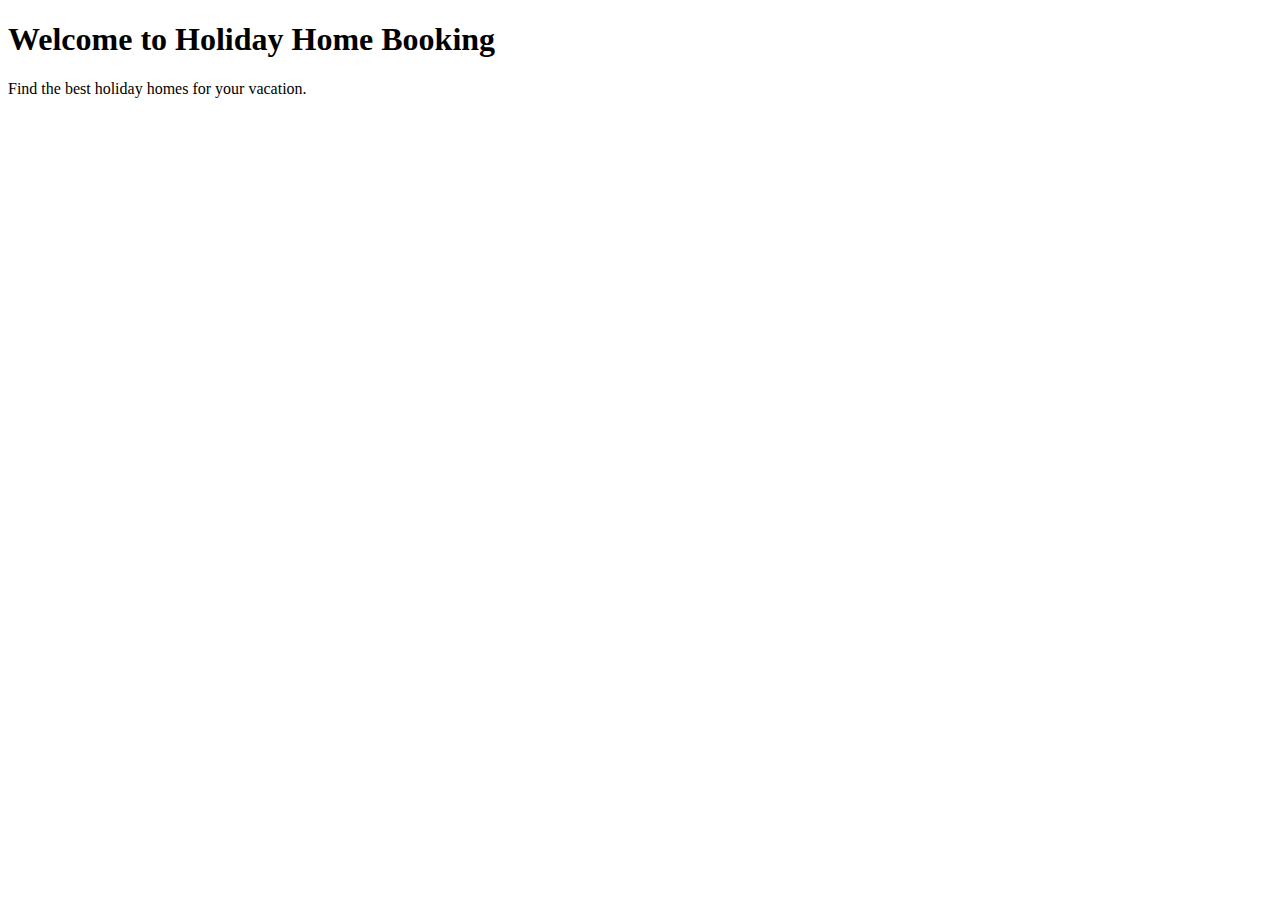
==== index.html @ cfac9121 "Initial project setup with HTML, CSS, and JavaScript files" ====
<!DOCTYPE html>
<html lang="en">
<head>
    <meta charset="UTF-8">
    <meta name="viewport" content="width=device-width, initial-scale=1.0">
    <title>Holiday Home Booking</title>
    <link rel="stylesheet" href="styles.css">
</head>
<body>
    <header>
        <h1>Welcome to Holiday Home Booking</h1>
    </header>
    <main>
        <p>Find the best holiday homes for your vacation.</p>
    </main>
    <script src="script.js"></script>
</body>
</html>
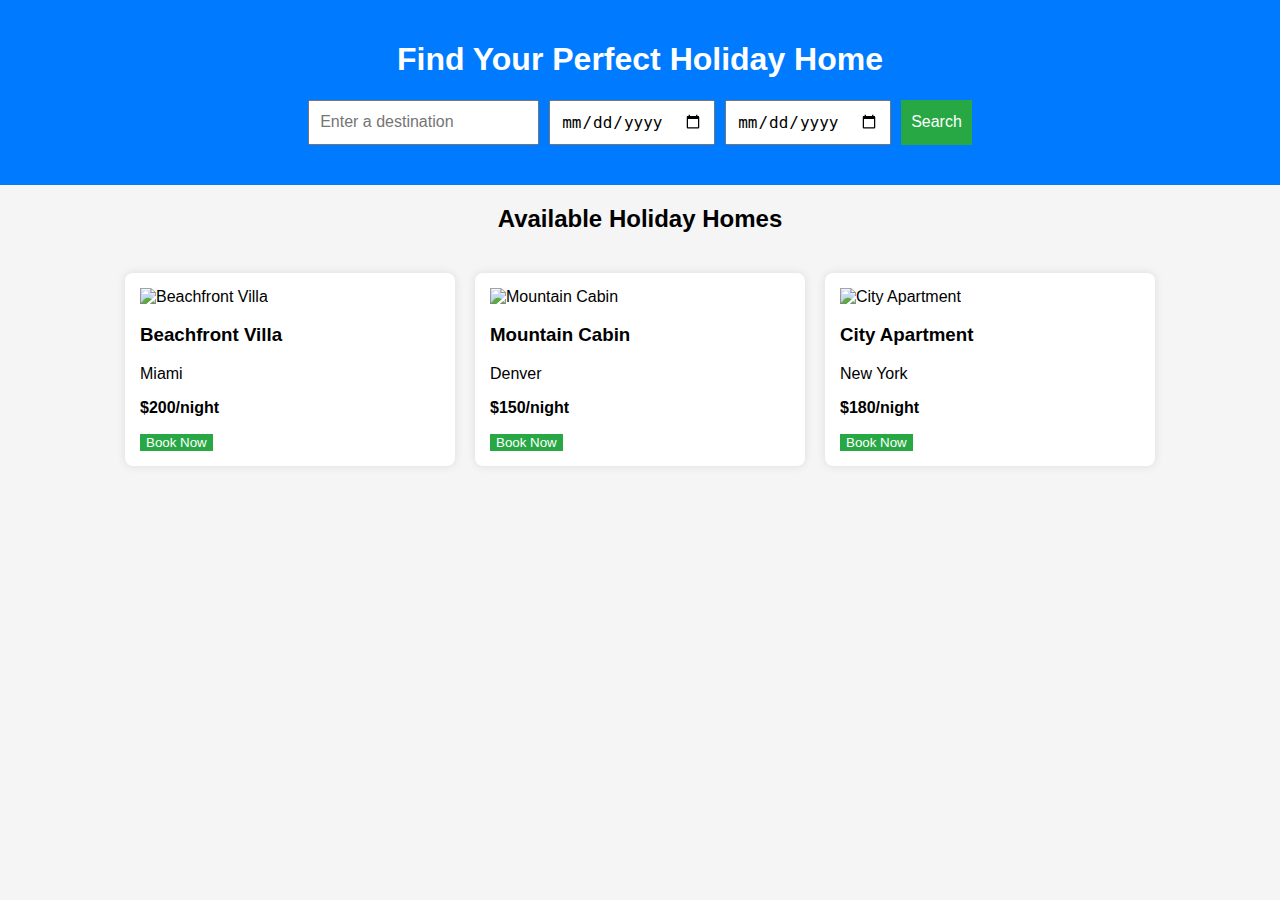
==== commit 36e56b0b: "Added search bar, property listings, and dynamic filtering" ====
--- a/index.html
+++ b/index.html
@@ -8,11 +8,21 @@
 </head>
 <body>
     <header>
-        <h1>Welcome to Holiday Home Booking</h1>
+        <h1>Find Your Perfect Holiday Home</h1>
+        <div class="search-bar">
+            <input type="text" id="location" placeholder="Enter a destination">
+            <input type="date" id="check-in">
+            <input type="date" id="check-out">
+            <button onclick="searchHomes()">Search</button>
+        </div>
     </header>
     <main>
-        <p>Find the best holiday homes for your vacation.</p>
+        <h2>Available Holiday Homes</h2>
+        <div id="property-list" class="property-list">
+            <!-- Properties will be loaded here dynamically -->
+        </div>
     </main>
+    
     <script src="script.js"></script>
 </body>
 </html>
--- a/styles.css
+++ b/styles.css
@@ -0,0 +1,54 @@
+body {
+    font-family: Arial, sans-serif;
+    margin: 0;
+    padding: 0;
+    text-align: center;
+    background-color: #f5f5f5;
+}
+
+header {
+    background-color: #007bff;
+    color: white;
+    padding: 20px;
+}
+
+.search-bar {
+    margin: 20px auto;
+    display: flex;
+    justify-content: center;
+    gap: 10px;
+}
+
+.search-bar input, .search-bar button {
+    padding: 10px;
+    font-size: 16px;
+}
+
+button {
+    background-color: #28a745;
+    color: white;
+    border: none;
+    cursor: pointer;
+}
+
+button:hover {
+    background-color: #218838;
+}
+
+.property-list {
+    display: flex;
+    flex-wrap: wrap;
+    justify-content: center;
+    gap: 20px;
+    padding: 20px;
+}
+
+.property {
+    background: white;
+    padding: 15px;
+    border-radius: 8px;
+    box-shadow: 0px 0px 10px rgba(0, 0, 0, 0.1);
+    width: 300px;
+    text-align: left;
+}
+
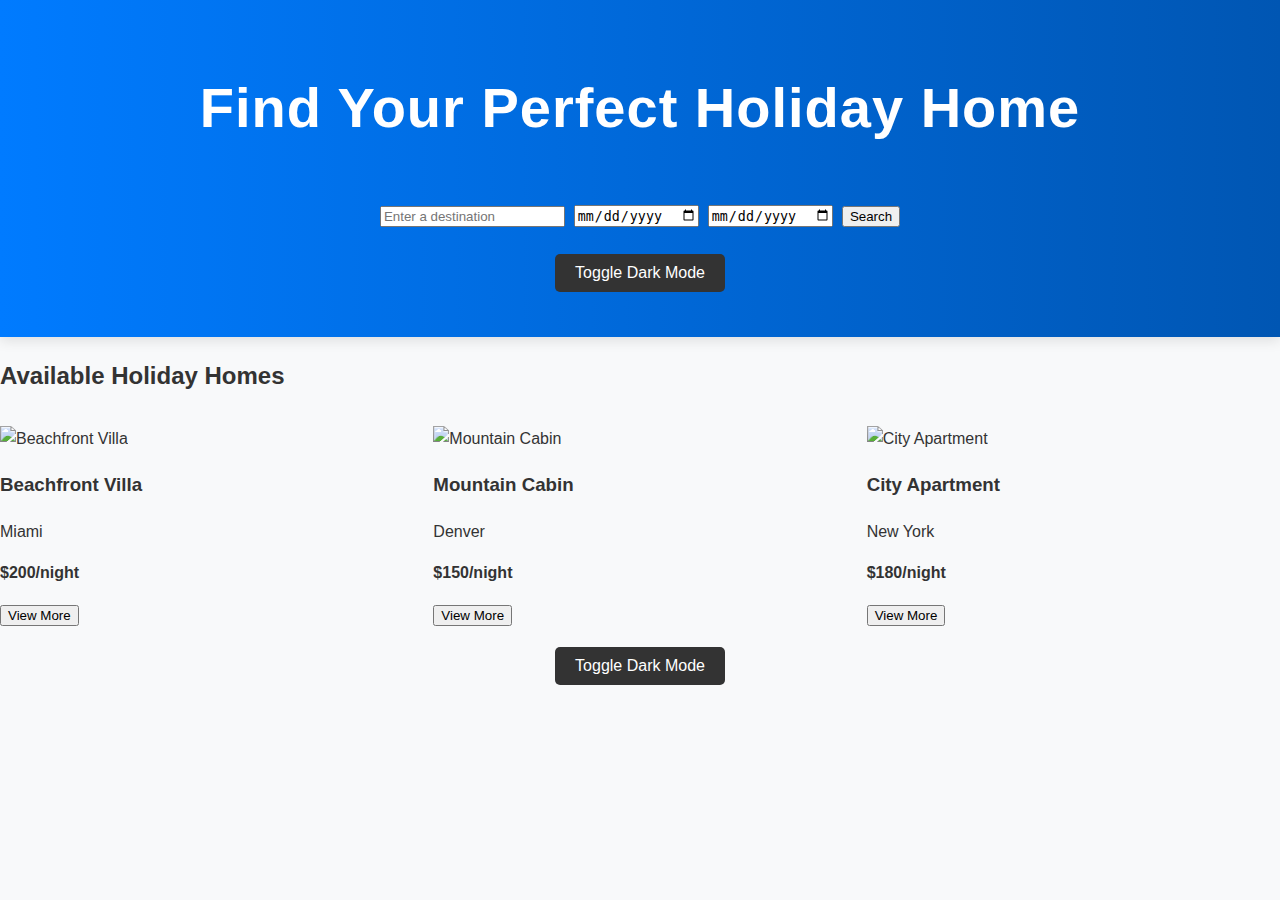
==== commit 1bd7988d: "Added Dark Mode with toggle button and user preference storage" ====
--- a/index.html
+++ b/index.html
@@ -15,13 +15,33 @@
             <input type="date" id="check-out">
             <button onclick="searchHomes()">Search</button>
         </div>
+        <div class="toggle-container">
+    <button id="toggleDarkMode" class="toggle-button">Toggle Dark Mode</button>
+</div>
+
     </header>
     <main>
         <h2>Available Holiday Homes</h2>
         <div id="property-list" class="property-list">
             <!-- Properties will be loaded here dynamically -->
         </div>
+        <div class="toggle-container">
+            <button id="toggleDarkMode" class="toggle-button">Toggle Dark Mode</button>
+        </div>
+        
     </main>
+    <script>
+        document.getElementById("toggleDarkMode").addEventListener("click", function () {
+            document.body.classList.toggle("dark-mode");
+            localStorage.setItem("darkMode", document.body.classList.contains("dark-mode"));
+        });
+    
+        // Load user preference
+        if (localStorage.getItem("darkMode") === "true") {
+            document.body.classList.add("dark-mode");
+        }
+    </script>
+    
     
     <script src="script.js"></script>
 </body>
--- a/styles.css
+++ b/styles.css
@@ -1,54 +1,113 @@
+/* General Styles */
 body {
-    font-family: Arial, sans-serif;
+    font-family: 'Poppins', sans-serif;
     margin: 0;
     padding: 0;
-    text-align: center;
-    background-color: #f5f5f5;
+    background-color: #f8f9fa;
+    color: #333;
+    animation: fadeIn 0.8s ease-in-out;
+    line-height: 1.6;
+    transition: background-color 0.3s, color 0.3s;
 }
 
-header {
-    background-color: #007bff;
-    color: white;
+@keyframes fadeIn {
+    from { opacity: 0; }
+    to { opacity: 1; }
+}
+
+.container {
+    width: 90%;
+    max-width: 1200px;
+    margin: 0 auto;
     padding: 20px;
 }
 
-.search-bar {
-    margin: 20px auto;
+/* Dark Mode */
+.dark-mode {
+    background-color: #1e1e1e;
+    color: #f1f1f1;
+}
+
+.dark-mode header {
+    background: linear-gradient(to right, #343a40, #212529);
+}
+
+.dark-mode .property-card {
+    background: #2c2c2c;
+    color: #f1f1f1;
+    box-shadow: 0px 6px 12px rgba(255, 255, 255, 0.1);
+}
+
+.dark-mode .booking-form {
+    background: #2c2c2c;
+    color: #f1f1f1;
+    box-shadow: 0 6px 12px rgba(255, 255, 255, 0.1);
+}
+
+/* Header */
+header {
+    background: linear-gradient(to right, #007bff, #0056b3);
+    color: white;
+    text-align: center;
+    padding: 25px 0;
+    font-size: 28px;
+    font-weight: 700;
+    letter-spacing: 1px;
+    box-shadow: 0px 4px 12px rgba(0, 0, 0, 0.1);
+    animation: slideDown 0.5s ease-in-out;
+}
+
+@keyframes slideDown {
+    from { transform: translateY(-20px); opacity: 0; }
+    to { transform: translateY(0); opacity: 1; }
+}
+
+/* Property Listings */
+.property-list {
+    display: grid;
+    grid-template-columns: repeat(auto-fit, minmax(300px, 1fr));
+    gap: 20px;
+    margin-top: 30px;
+}
+
+.property-card {
+    background: white;
+    border-radius: 10px;
+    box-shadow: 0 6px 12px rgba(0, 0, 0, 0.1);
+    padding: 25px;
+    text-align: center;
+    transition: transform 0.3s ease-in-out, box-shadow 0.3s;
+    animation: fadeInUp 0.6s ease-in-out;
+}
+
+.property-card:hover {
+    transform: scale(1.06);
+    box-shadow: 0px 8px 16px rgba(0, 0, 0, 0.2);
+}
+
+@keyframes fadeInUp {
+    from { transform: translateY(20px); opacity: 0; }
+    to { transform: translateY(0); opacity: 1; }
+}
+
+/* Dark Mode Toggle Button */
+.toggle-container {
     display: flex;
     justify-content: center;
-    gap: 10px;
+    margin: 20px 0;
 }
 
-.search-bar input, .search-bar button {
-    padding: 10px;
+.toggle-button {
+    padding: 10px 20px;
     font-size: 16px;
+    background: #333;
+    color: white;
+    border: none;
+    border-radius: 5px;
+    cursor: pointer;
+    transition: all 0.3s;
 }
 
-button {
-    background-color: #28a745;
-    color: white;
-    border: none;
-    cursor: pointer;
+.toggle-button:hover {
+    background: #555;
 }
-
-button:hover {
-    background-color: #218838;
-}
-
-.property-list {
-    display: flex;
-    flex-wrap: wrap;
-    justify-content: center;
-    gap: 20px;
-    padding: 20px;
-}
-
-.property {
-    background: white;
-    padding: 15px;
-    border-radius: 8px;
-    box-shadow: 0px 0px 10px rgba(0, 0, 0, 0.1);
-    width: 300px;
-    text-align: left;
-}
-
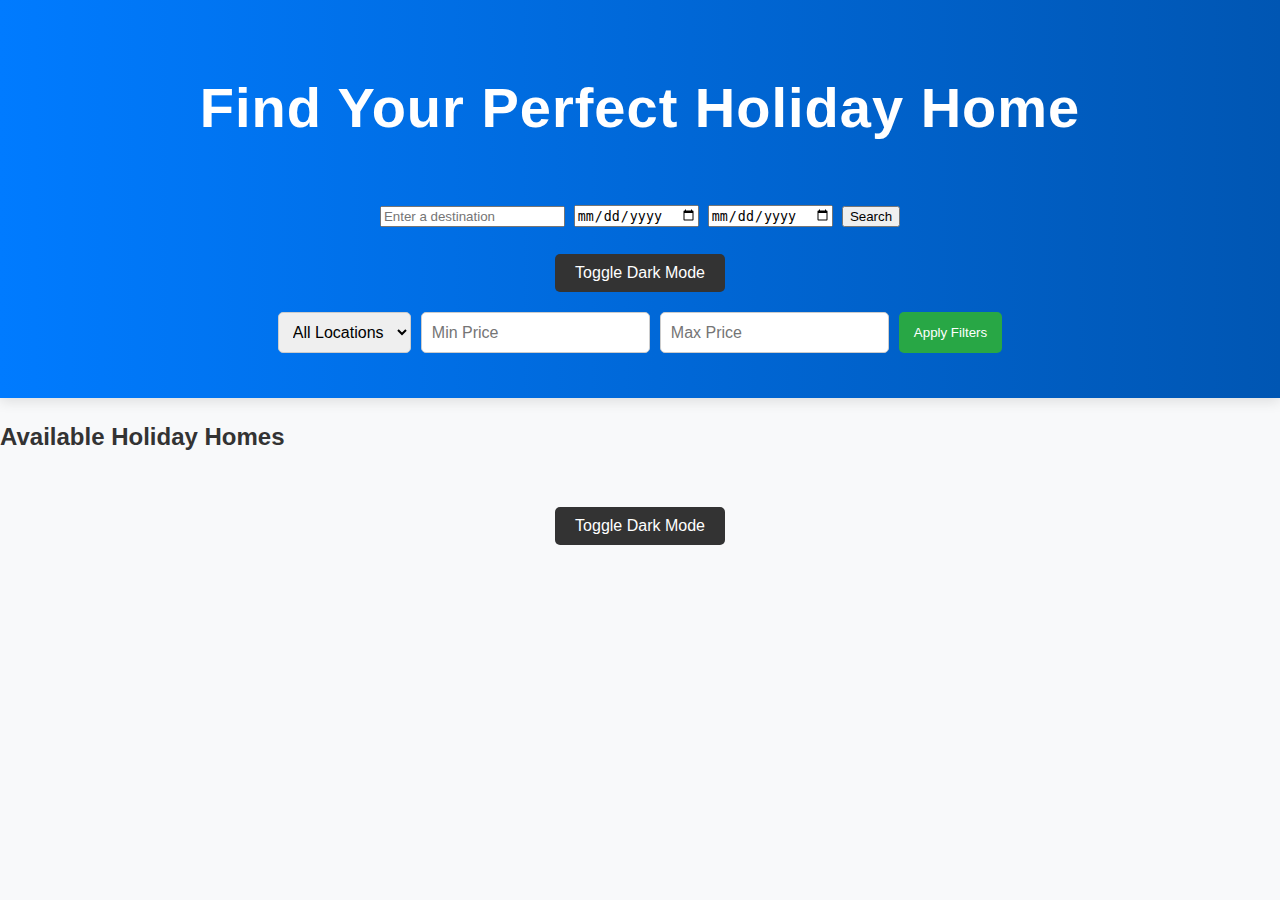
==== commit 1bfd9666: "Added property filters for location and price" ====
--- a/index.html
+++ b/index.html
@@ -18,6 +18,20 @@
         <div class="toggle-container">
     <button id="toggleDarkMode" class="toggle-button">Toggle Dark Mode</button>
 </div>
+<div class="filter-container">
+    <select id="locationFilter">
+        <option value="">All Locations</option>
+        <option value="New York">New York</option>
+        <option value="Los Angeles">Los Angeles</option>
+        <option value="Miami">Miami</option>
+    </select>
+
+    <input type="number" id="minPrice" placeholder="Min Price">
+    <input type="number" id="maxPrice" placeholder="Max Price">
+    
+    <button onclick="applyFilters()">Apply Filters</button>
+</div>
+
 
     </header>
     <main>
--- a/styles.css
+++ b/styles.css
@@ -111,3 +111,31 @@
 .toggle-button:hover {
     background: #555;
 }
+.filter-container {
+    display: flex;
+    justify-content: center;
+    gap: 10px;
+    margin-bottom: 20px;
+}
+
+.filter-container select,
+.filter-container input {
+    padding: 10px;
+    font-size: 16px;
+    border: 1px solid #ccc;
+    border-radius: 5px;
+}
+
+.filter-container button {
+    background: #28a745;
+    color: white;
+    border: none;
+    padding: 10px 15px;
+    border-radius: 5px;
+    cursor: pointer;
+    transition: 0.3s;
+}
+
+.filter-container button:hover {
+    background: #218838;
+}
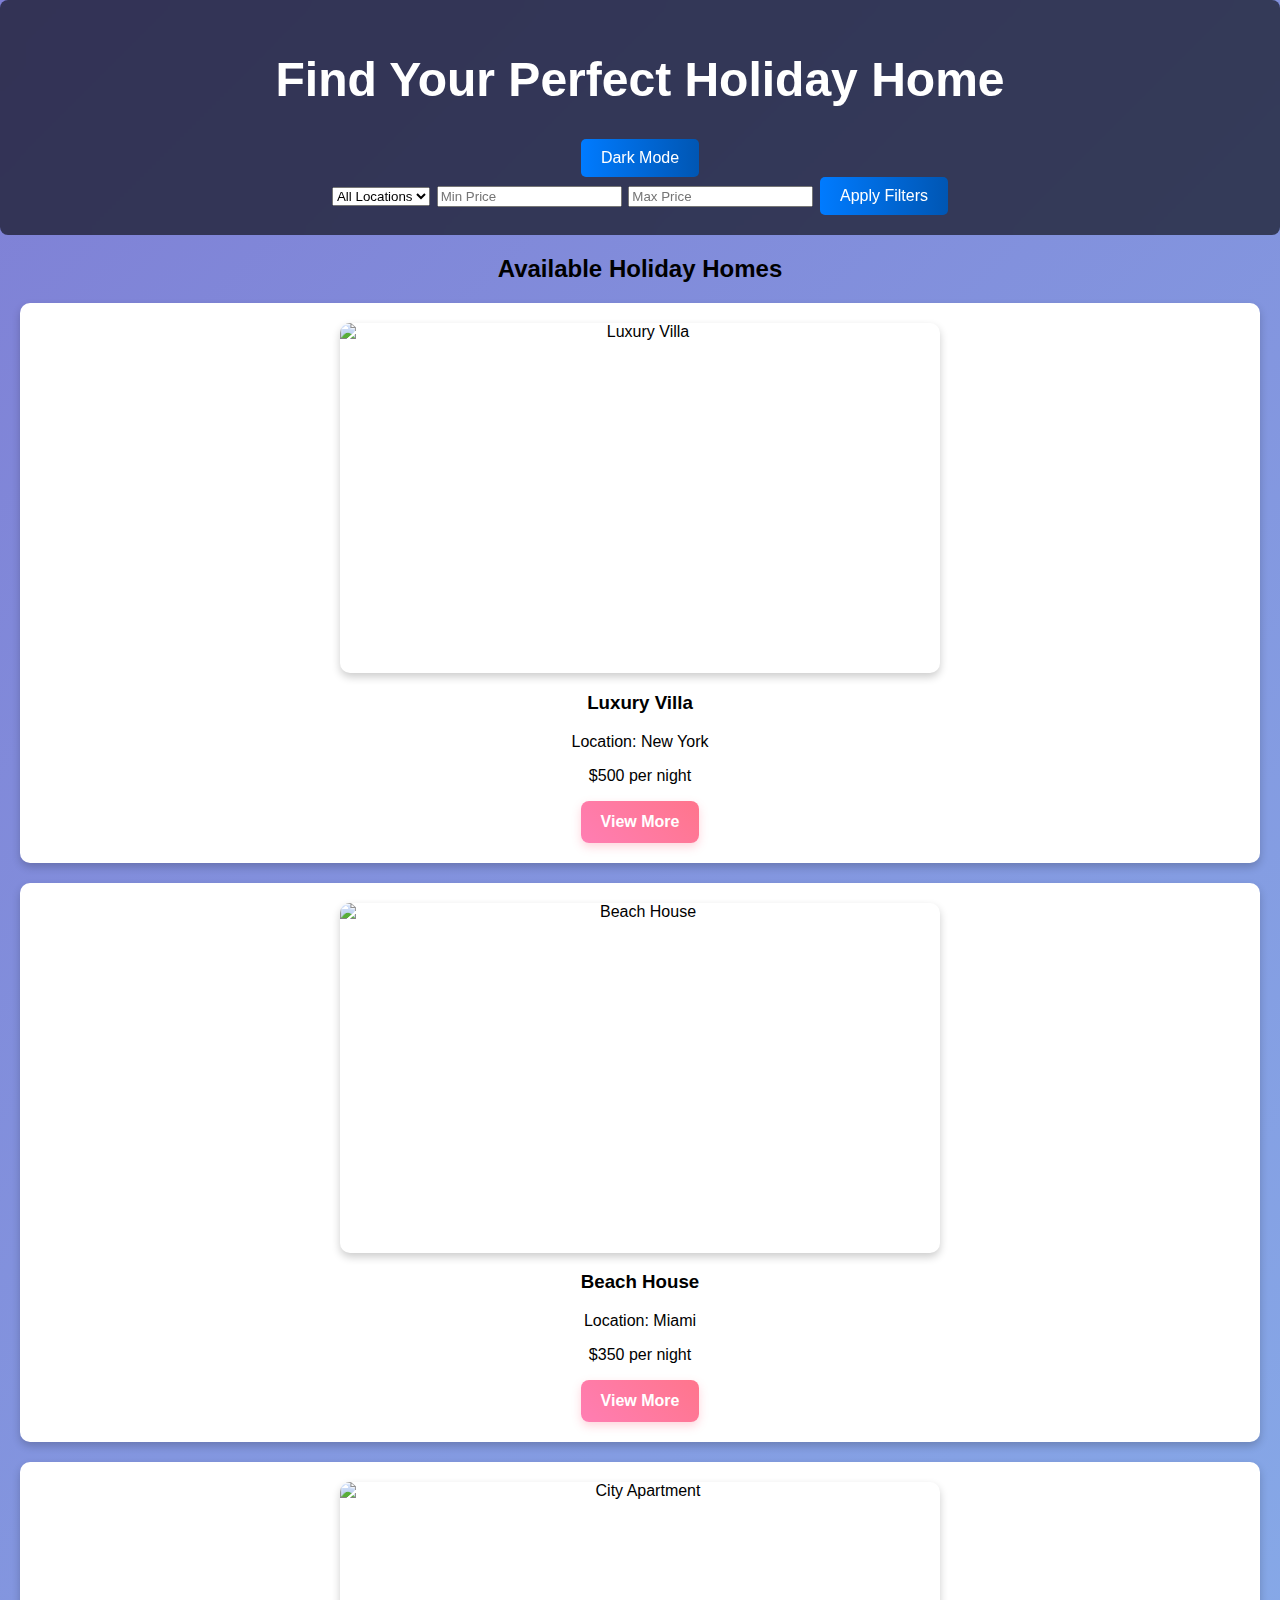
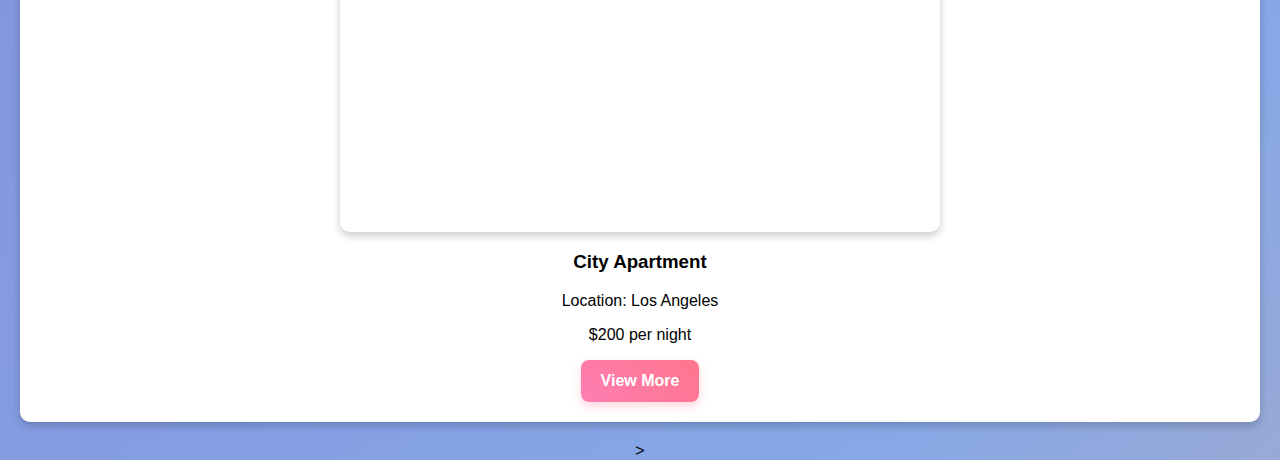
==== commit 2cb905c8: "fixed booking issues" ====
--- a/index.html
+++ b/index.html
@@ -5,18 +5,16 @@
     <meta name="viewport" content="width=device-width, initial-scale=1.0">
     <title>Holiday Home Booking</title>
     <link rel="stylesheet" href="styles.css">
+    <link rel="stylesheet" href="https://cdnjs.cloudflare.com/ajax/libs/font-awesome/6.4.0/css/all.min.css">
 </head>
 <body>
     <header>
         <h1>Find Your Perfect Holiday Home</h1>
-        <div class="search-bar">
-            <input type="text" id="location" placeholder="Enter a destination">
-            <input type="date" id="check-in">
-            <input type="date" id="check-out">
-            <button onclick="searchHomes()">Search</button>
-        </div>
+       
         <div class="toggle-container">
-    <button id="toggleDarkMode" class="toggle-button">Toggle Dark Mode</button>
+            <button id="toggleDarkMode" class="toggle-button">
+                <i class="fas fa-moon"></i> Dark Mode
+            </button>
 </div>
 <div class="filter-container">
     <select id="locationFilter">
@@ -39,21 +37,30 @@
         <div id="property-list" class="property-list">
             <!-- Properties will be loaded here dynamically -->
         </div>
-        <div class="toggle-container">
-            <button id="toggleDarkMode" class="toggle-button">Toggle Dark Mode</button>
-        </div>
         
     </main>
-    <script>
-        document.getElementById("toggleDarkMode").addEventListener("click", function () {
-            document.body.classList.toggle("dark-mode");
-            localStorage.setItem("darkMode", document.body.classList.contains("dark-mode"));
-        });
+    ><script>
+        const toggleButton = document.getElementById("toggleDarkMode");
     
-        // Load user preference
+        // Load user preference and set initial button text
         if (localStorage.getItem("darkMode") === "true") {
             document.body.classList.add("dark-mode");
+            toggleButton.textContent = "Light Mode";
+        } else {
+            toggleButton.textContent = "Dark Mode";
         }
+    
+        // Toggle function
+        toggleButton.addEventListener("click", function() {
+            document.body.classList.toggle("dark-mode");
+            const isDark = document.body.classList.contains("dark-mode");
+            localStorage.setItem("darkMode", isDark);
+            toggleButton.textContent = isDark ? "Light Mode" : "Dark Mode"; // Update button text
+
+            toggleButton.innerHTML = isDark 
+    ? '<i class="fas fa-sun"></i> Light Mode' 
+    : '<i class="fas fa-moon"></i> Dark Mode';
+        });
     </script>
     
     
--- a/styles.css
+++ b/styles.css
@@ -1,141 +1,349 @@
 /* General Styles */
 body {
     font-family: 'Poppins', sans-serif;
+    text-align: center;
+    background-color: #f8f9fa;
+}
+
+/* Centering Content */
+.container {
+    display: flex;
+    justify-content: center;
+    align-items: center;
+    flex-direction: column;
+    min-height: 100vh;
+    padding: 20px;
+}
+
+/* Booking Form Styles */
+#bookingForm {
+    display: flex;
+    flex-direction: column; /* Stack inputs vertically */
+    justify-content: center;
+    align-items: center;
+    width: 100%;
+    max-width: 400px; /* Adjust width */
+    margin: 20px auto; /* Centers the form horizontally */
+    padding: 20px;
+    background: white;
+    box-shadow: 0 4px 8px rgba(0, 0, 0, 0.1); /* Soft shadow */
+    border-radius: 10px; /* Rounded corners */
+}
+
+#bookingForm input, #bookingForm button {
+    width: 100%; /* Full width */
+    padding: 10px;
+    margin: 5px 0; /* Space between elements */
+    border: 1px solid #ccc;
+    border-radius: 5px;
+}
+
+#bookingForm button {
+    background-color: #007bff;
+    color: white;
+    font-size: 16px;
+    font-weight: bold;
+    cursor: pointer;
+    transition: all 0.3s ease;
+}
+
+#bookingForm button:hover {
+    background-color: #0056b3;
+    transform: scale(1.05); /* Slight animation on hover */
+}
+
+
+/* Buttons */
+button {
+    background: linear-gradient(90deg, #007bff, #0056b3);
+    color: white;
+    border: none;
+    padding: 10px 20px;
+    border-radius: 5px;
+    font-size: 16px;
+    cursor: pointer;
+    transition: transform 0.2s ease-in-out, background 0.3s;
+}
+
+button:hover {
+    transform: scale(1.05);
+    background: linear-gradient(90deg, #0056b3, #003580);
+}
+
+/* Property Cards */
+.property-card {
+    background: #fff;
+    padding: 20px;
+    margin: 20px;
+    border-radius: 10px;
+    box-shadow: 0px 4px 8px rgba(0, 0, 0, 0.2);
+    transition: transform 0.3s ease-in-out;
+}
+
+.property-card:hover {
+    transform: scale(1.03);
+    box-shadow: 0px 6px 12px rgba(0, 0, 0, 0.3);
+}
+
+.dark-mode .property-card {
+    background: #1e1e1e;
+    color: white;
+}
+
+/* Animations */
+@keyframes fadeIn {
+    from {
+        opacity: 0;
+        transform: translateY(-20px);
+    }
+    to {
+        opacity: 1;
+        transform: translateY(0);
+    }
+}
+
+/* Animated Background for Header */
+@keyframes gradientAnimation {
+    0% { background-position: 0% 50%; }
+    50% { background-position: 100% 50%; }
+    100% { background-position: 0% 50%; }
+}
+
+header {
+    background: linear-gradient(45deg, #ff9a9e, #fad0c4, #fad0c4, #ffdde1);
+    background-size: 400% 400%;
+    animation: gradientAnimation 10s ease infinite;
+    color: white; /* Ensures text is visible */
+    text-align: center;
+    padding: 20px;
+    font-size: 24px;
+    font-weight: bold;
+    border-radius: 8px;
+}
+/* Animated, Interactive 'View More' Button */
+.view-more-btn {
+    background: linear-gradient(45deg, #ff7eb3, #ff758c);
+    color: white;
+    border: none;
+    padding: 12px 20px;
+    font-size: 16px;
+    font-weight: bold;
+    border-radius: 8px;
+    cursor: pointer;
+    transition: transform 0.3s ease, background 0.3s ease, box-shadow 0.3s ease;
+    display: inline-block;
+    text-align: center;
+    text-decoration: none;
+    box-shadow: 0px 4px 10px rgba(255, 117, 140, 0.3);
+}
+
+/* Hover Effect */
+.view-more-btn:hover {
+    background: linear-gradient(45deg, #ff477e, #ff2d66);
+    transform: scale(1.05);
+    box-shadow: 0px 6px 15px rgba(255, 45, 102, 0.5);
+}
+
+/* Click Effect */
+.view-more-btn:active {
+    transform: scale(0.95);
+    box-shadow: 0px 2px 5px rgba(255, 45, 102, 0.7);
+}
+
+/* Animated Entrance */
+@keyframes fadeInScale {
+    0% {
+        opacity: 0;
+        transform: scale(0.8);
+    }
+    100% {
+        opacity: 1;
+        transform: scale(1);
+    }
+}
+
+.view-more-btn {
+    animation: fadeInScale 0.5s ease-in-out;
+}
+
+.property-image {
+    max-width: 300px; /* Adjust as needed */
+    height: auto;
+    display: block;
+    margin: 0 auto; /* Center the image */
+}
+
+.property-image {
+    width: 100%; /* Make image responsive */
+    max-width: 600px; /* Set max width */
+    height: 350px; /* Fixed height for consistency */
+    object-fit: cover; /* Crop the image to fit */
+    display: block;
+    margin: 0 auto; /* Center the image */
+    border-radius: 10px; /* Rounded corners */
+    box-shadow: 0 4px 8px rgba(0, 0, 0, 0.2); /* Soft shadow */
+}
+
+/* Apply the animated background to the entire page */
+body {
     margin: 0;
     padding: 0;
-    background-color: #f8f9fa;
-    color: #333;
-    animation: fadeIn 0.8s ease-in-out;
-    line-height: 1.6;
-    transition: background-color 0.3s, color 0.3s;
-}
-
-@keyframes fadeIn {
-    from { opacity: 0; }
-    to { opacity: 1; }
-}
-
-.container {
-    width: 90%;
-    max-width: 1200px;
-    margin: 0 auto;
-    padding: 20px;
-}
-
-/* Dark Mode */
+    height: 100vh;
+    background: linear-gradient(-45deg, #ff7e5f, #feb47b, #86a8e7, #7f7fd5);
+    background-size: 400% 400%;
+    animation: gradientAnimation 10s ease infinite;
+}
+
+/* Smooth gradient animation */
+@keyframes gradientAnimation {
+    0% {
+        background-position: 0% 50%;
+    }
+    50% {
+        background-position: 100% 50%;
+    }
+    100% {
+        background-position: 0% 50%;
+    }
+}
+
+/* Header section styling to blend with background */
+header {
+    background: rgba(0, 0, 0, 0.6); /* Semi-transparent black */
+    padding: 20px;
+    text-align: center;
+    color: #fff;
+    font-size: 24px;
+    font-weight: bold;
+    backdrop-filter: blur(10px);
+}
+
+/* General button styling */
+.back-btn, .view-bookings-btn {
+    display: inline-block;
+    padding: 12px 24px;
+    font-size: 16px;
+    font-weight: bold;
+    text-transform: uppercase;
+    border: none;
+    border-radius: 8px;
+    cursor: pointer;
+    transition: all 0.3s ease-in-out;
+    text-align: center;
+}
+
+/* Back Button - Elegant Red */
+.back-btn {
+    background: #ff4b5c;
+    color: #fff;
+    box-shadow: 0 4px 6px rgba(255, 75, 92, 0.3);
+}
+
+.back-btn:hover {
+    background: #d63a4a;
+    transform: translateY(-3px);
+    box-shadow: 0 6px 12px rgba(255, 75, 92, 0.5);
+}
+
+/* View Bookings Button - Cool Blue */
+.view-bookings-btn {
+    background: #1e90ff;
+    color: #fff;
+    box-shadow: 0 4px 6px rgba(30, 144, 255, 0.3);
+}
+
+.view-bookings-btn:hover {
+    background: #0073e6;
+    transform: translateY(-3px);
+    box-shadow: 0 6px 12px rgba(30, 144, 255, 0.5);
+}
+
+/* Button Click Animation */
+.back-btn:active, .view-bookings-btn:active {
+    transform: scale(0.95);
+}
+.booking-form {
+    max-width: 400px;
+    margin: 20px auto;
+    padding: 20px;
+    background: #f9f9f9;
+    border-radius: 10px;
+    box-shadow: 0px 4px 8px rgba(0, 0, 0, 0.1);
+}
+
+.booking-form input {
+    width: 100%;
+    padding: 10px;
+    margin: 10px 0;
+    border: 1px solid #ddd;
+    border-radius: 5px;
+}
+
+.booking-form button {
+    width: 100%;
+    padding: 10px;
+    background: #28a745;
+    color: white;
+    border: none;
+    border-radius: 5px;
+    cursor: pointer;
+    transition: background 0.3s;
+}
+
+.booking-form button:hover {
+    background: #218838;
+}
+
+.bookings-container {
+    max-width: 600px;
+    margin: 20px auto;
+}
+
+.booking-card {
+    background: white;
+    padding: 15px;
+    margin-bottom: 15px;
+    border-radius: 10px;
+    box-shadow: 0px 2px 4px rgba(0, 0, 0, 0.1);
+}
+
+.delete-booking-btn {
+    background: red;
+    color: white;
+    border: none;
+    padding: 8px 10px;
+    cursor: pointer;
+    border-radius: 5px;
+}
+
+.delete-booking-btn:hover {
+    background: darkred;
+}
+#confirmationMessage {
+    display: none;
+    background: #28a745;
+    color: white;
+    padding: 15px;
+    border-radius: 5px;
+    margin-top: 20px;
+    animation: fadeIn 0.5s;
+}
+
+/* Dark Mode Styles */
 .dark-mode {
-    background-color: #1e1e1e;
-    color: #f1f1f1;
+    background: #121212 !important;
+    color: #ffffff !important;
+}
+
+.dark-mode .property-card,
+.dark-mode .booking-form,
+.dark-mode .booking-card {
+    background: #1e1e1e !important;
+    color: #ffffff !important;
+    border-color: #333 !important;
 }
 
 .dark-mode header {
-    background: linear-gradient(to right, #343a40, #212529);
-}
-
-.dark-mode .property-card {
-    background: #2c2c2c;
-    color: #f1f1f1;
-    box-shadow: 0px 6px 12px rgba(255, 255, 255, 0.1);
-}
-
-.dark-mode .booking-form {
-    background: #2c2c2c;
-    color: #f1f1f1;
-    box-shadow: 0 6px 12px rgba(255, 255, 255, 0.1);
-}
-
-/* Header */
-header {
-    background: linear-gradient(to right, #007bff, #0056b3);
-    color: white;
-    text-align: center;
-    padding: 25px 0;
-    font-size: 28px;
-    font-weight: 700;
-    letter-spacing: 1px;
-    box-shadow: 0px 4px 12px rgba(0, 0, 0, 0.1);
-    animation: slideDown 0.5s ease-in-out;
-}
-
-@keyframes slideDown {
-    from { transform: translateY(-20px); opacity: 0; }
-    to { transform: translateY(0); opacity: 1; }
-}
-
-/* Property Listings */
-.property-list {
-    display: grid;
-    grid-template-columns: repeat(auto-fit, minmax(300px, 1fr));
-    gap: 20px;
-    margin-top: 30px;
-}
-
-.property-card {
-    background: white;
-    border-radius: 10px;
-    box-shadow: 0 6px 12px rgba(0, 0, 0, 0.1);
-    padding: 25px;
-    text-align: center;
-    transition: transform 0.3s ease-in-out, box-shadow 0.3s;
-    animation: fadeInUp 0.6s ease-in-out;
-}
-
-.property-card:hover {
-    transform: scale(1.06);
-    box-shadow: 0px 8px 16px rgba(0, 0, 0, 0.2);
-}
-
-@keyframes fadeInUp {
-    from { transform: translateY(20px); opacity: 0; }
-    to { transform: translateY(0); opacity: 1; }
-}
-
-/* Dark Mode Toggle Button */
-.toggle-container {
-    display: flex;
-    justify-content: center;
-    margin: 20px 0;
-}
-
-.toggle-button {
-    padding: 10px 20px;
-    font-size: 16px;
-    background: #333;
-    color: white;
-    border: none;
-    border-radius: 5px;
-    cursor: pointer;
-    transition: all 0.3s;
-}
-
-.toggle-button:hover {
-    background: #555;
-}
-.filter-container {
-    display: flex;
-    justify-content: center;
-    gap: 10px;
-    margin-bottom: 20px;
-}
-
-.filter-container select,
-.filter-container input {
-    padding: 10px;
-    font-size: 16px;
-    border: 1px solid #ccc;
-    border-radius: 5px;
-}
-
-.filter-container button {
-    background: #28a745;
-    color: white;
-    border: none;
-    padding: 10px 15px;
-    border-radius: 5px;
-    cursor: pointer;
-    transition: 0.3s;
-}
-
-.filter-container button:hover {
-    background: #218838;
-}
+    background: linear-gradient(45deg, #2c3e50, #34495e) !important;
+    animation: none !important; /* Disables gradient animation in dark mode */
+}